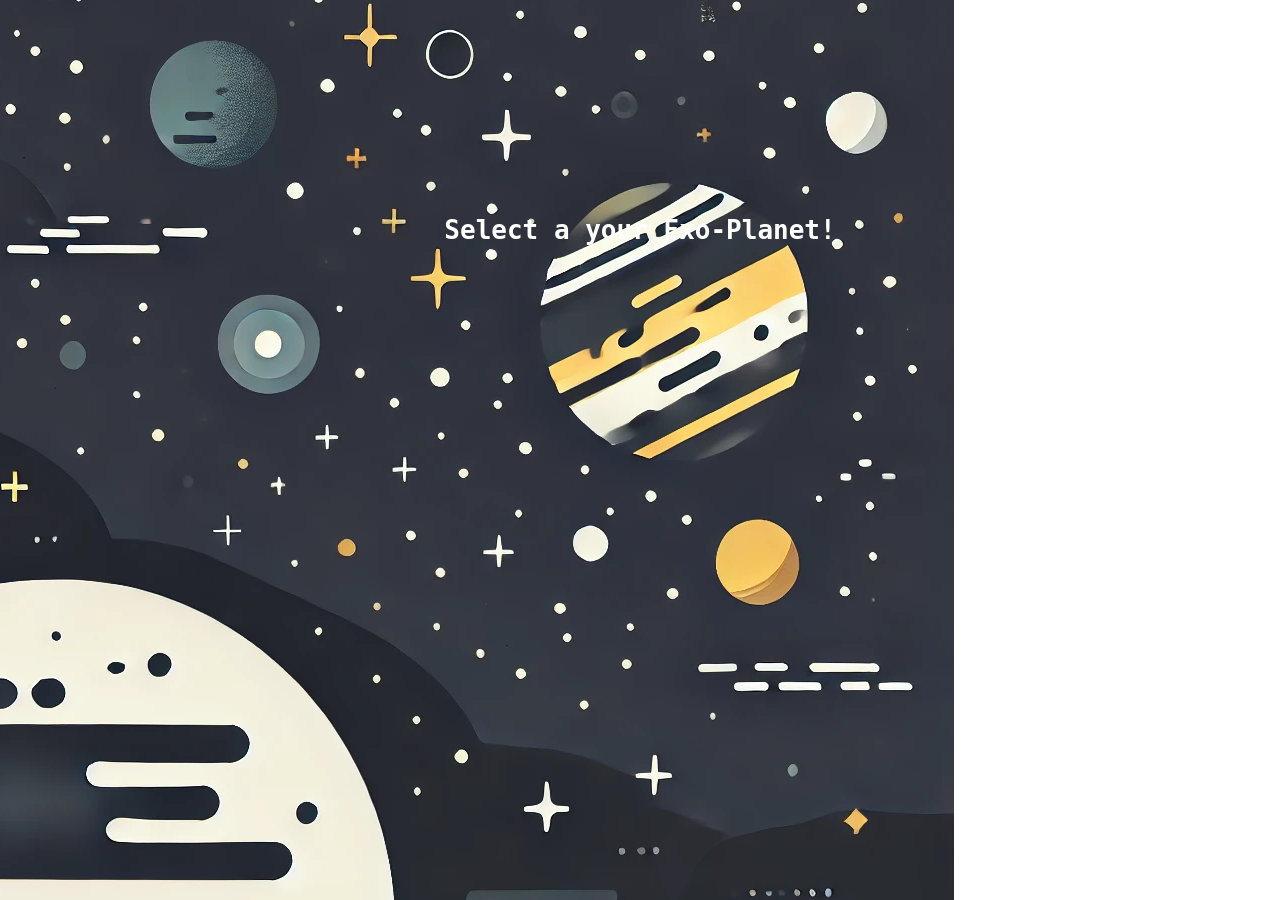
==== Pages/select.html @ 4c60318b "Structure Change" ====
<!DOCTYPE html>
<html lang="en">
<head>
    <meta charset="UTF-8">
    <meta name="viewport" content="width=device-width, initial-scale=1.0">
    <link rel="stylesheet" href="CSS/style.css">
    <title>StarView</title>
</head>

<body class="select_main_page">

    <center>
        <div class="spacing_head">
            <h1 class="heading">Select a your Exo-Planet!</h1>
        </div>
    </center>
    
</body>
</html>
---- Pages/CSS/style.css ----
.black_back {
    background-color: black;
}

.select_frame {
    padding: 5%;
}


.select_main_page {
    background-image: url("images/back-4.webp ");
    background-repeat: no-repeat;
    background-size: auto;
    background-position: -70px -80px; 
}


.heading {
    font-family: monospace;
    color: white;
}

.spacing_head {
    padding: 15%;
}
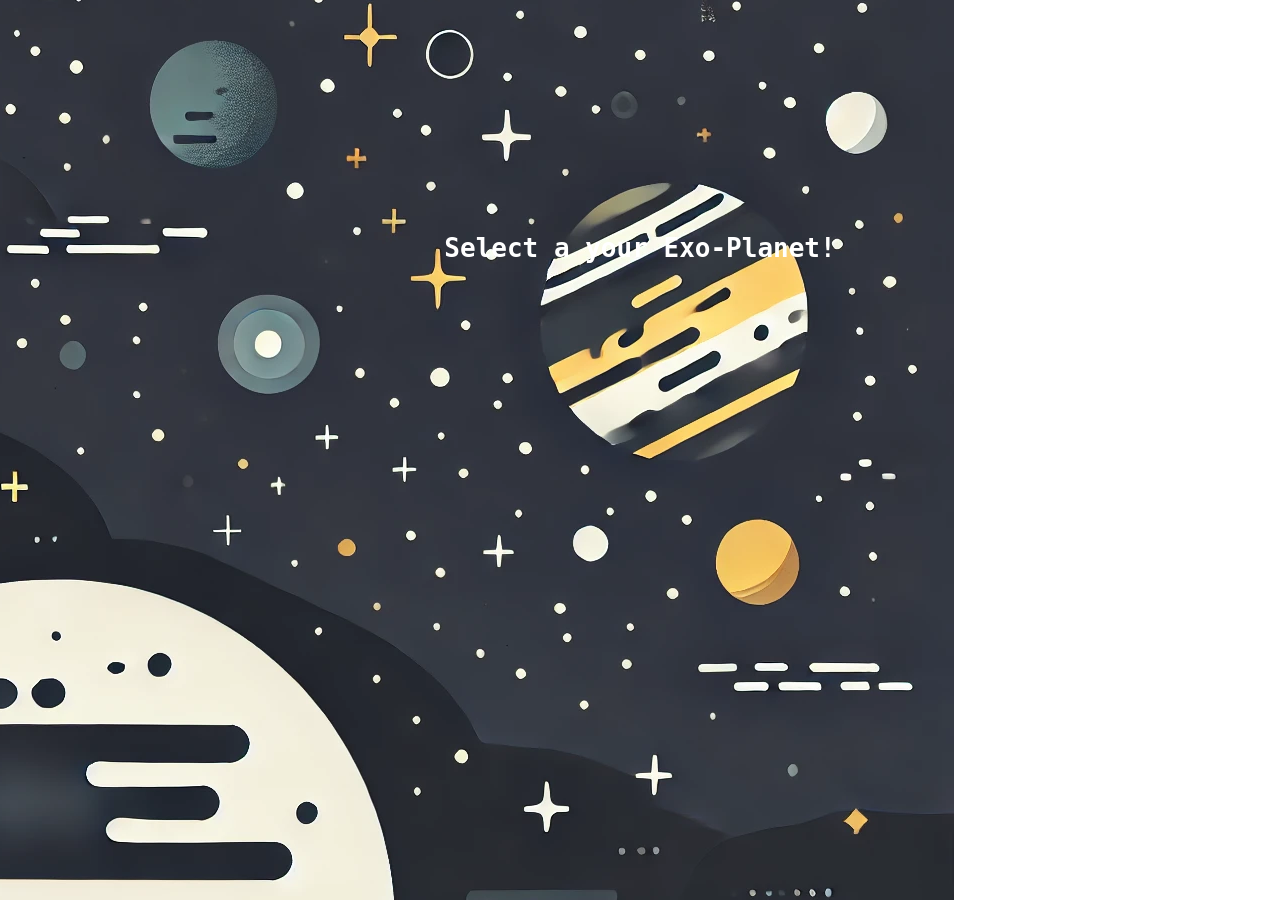
==== commit 675eec5e: "Visual hanges in Codes and Website" ====
--- a/Pages/select.html
+++ b/Pages/select.html
@@ -11,9 +11,10 @@
 
     <center>
         <div class="spacing_head">
+            <br>
             <h1 class="heading">Select a your Exo-Planet!</h1>
         </div>
     </center>
-    
 </body>
+
 </html>
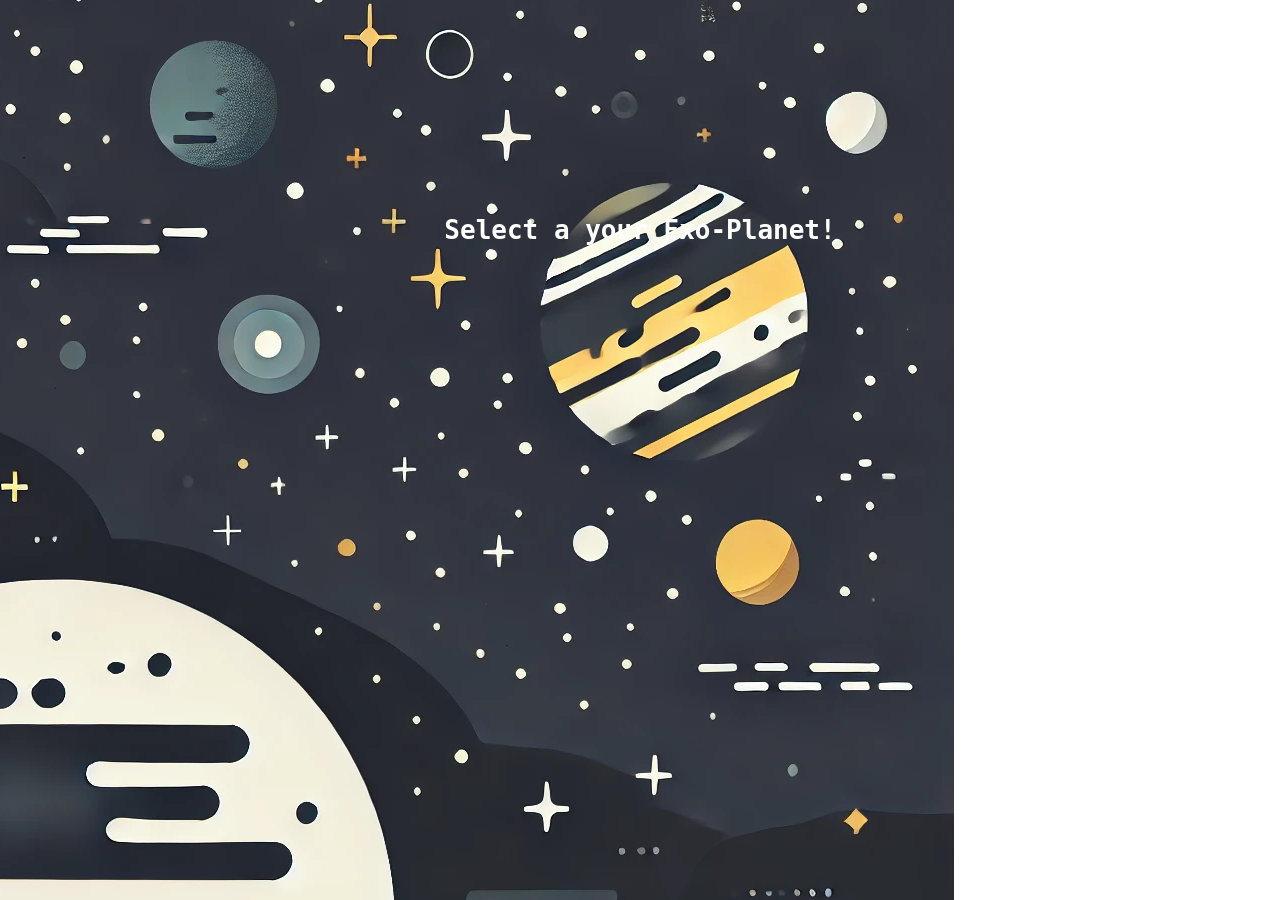
==== commit cbda8346: "Visual Changes" ====
--- a/Pages/select.html
+++ b/Pages/select.html
@@ -11,7 +11,6 @@
 
     <center>
         <div class="spacing_head">
-            <br>
             <h1 class="heading">Select a your Exo-Planet!</h1>
         </div>
     </center>
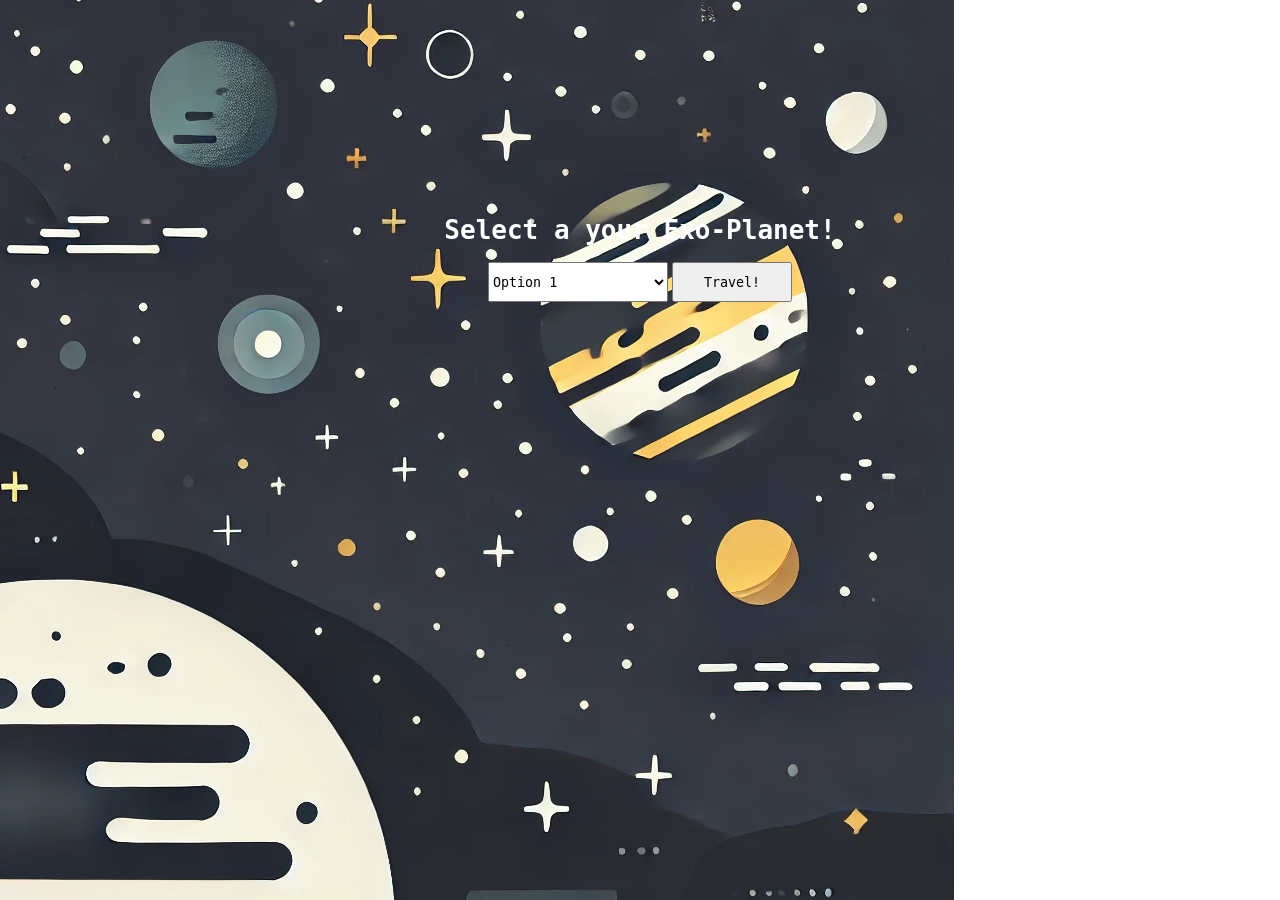
==== commit 9042e878: "Dropdown List" ====
--- a/Pages/select.html
+++ b/Pages/select.html
@@ -12,6 +12,19 @@
     <center>
         <div class="spacing_head">
             <h1 class="heading">Select a your Exo-Planet!</h1>
+            
+            <div>
+                <select style="width: 180px; height: 40px;font-family: monospace;">
+                    <option value="option1">Option 1</option>
+                    <option value="option2">Option 2</option>
+                    <option value="option3">Option 3</option>
+                    <option value="option4">Option 4</option>
+                    <option value="option5">Option 5</option>
+                    <option value="option6">Option 6</option>
+                </select>
+            <button style="width: 120px; height: 40px;font-family: monospace;">Travel!</button>
+            </div>
+
         </div>
     </center>
 </body>
